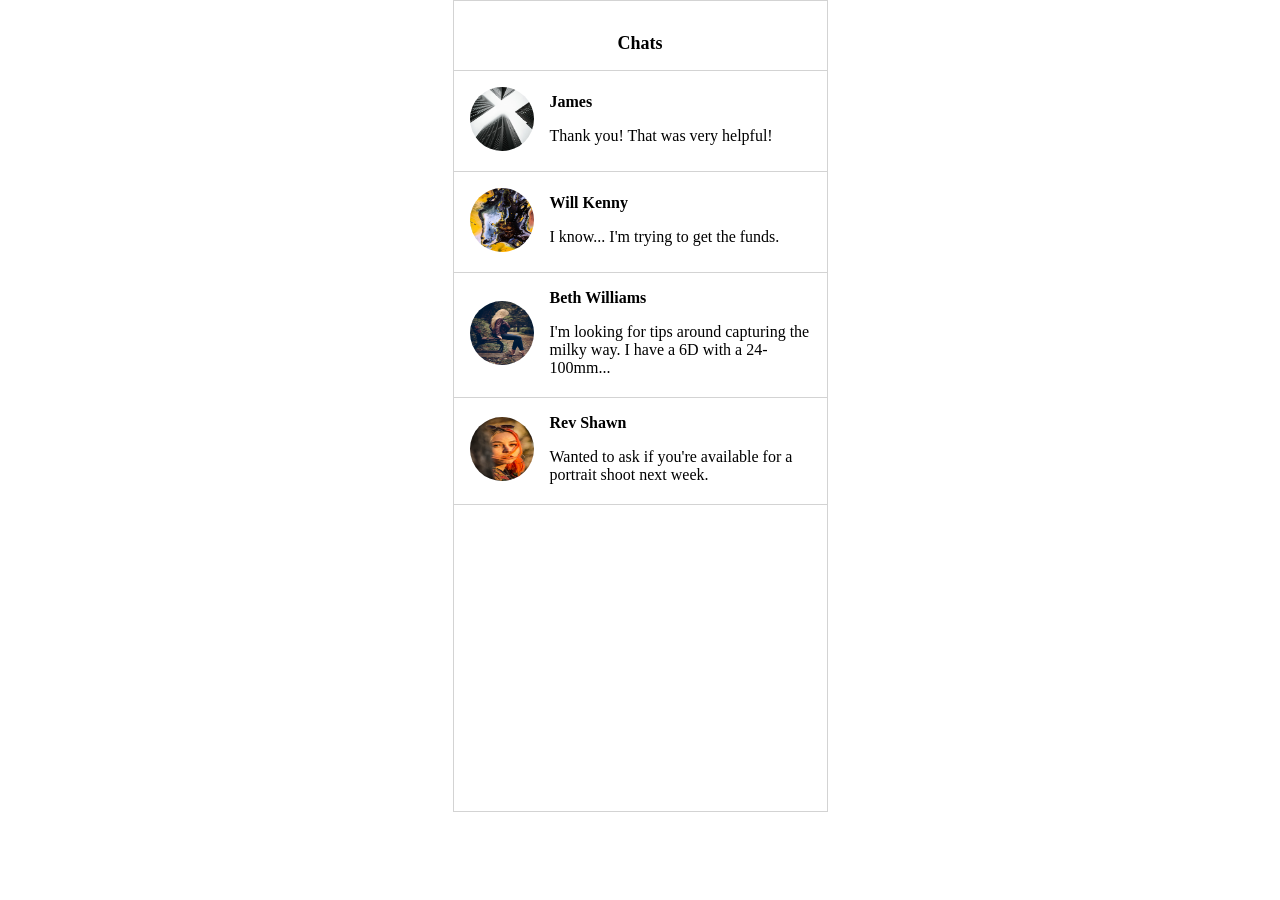
==== chats/chats.html @ 98f096e2 "create chats page" ====
<!DOCTYPE html>
<html lang="en">

<head>
    <meta charset="UTF-8">
    <meta name="viewport" content="width=device-width, initial-scale=1.0">
    <title>Chats</title>
    <link rel="stylesheet" href="chats.css">
</head>

<body>
    <div class="container">

        <header>
            <p class="chat-title">Chats</p>
        </header>

        <article class="chats">

            <section class="james-chat">
                <img class="profile-img" src="images/James.jpg" alt="James profile">
                <div class="chat-info">
                    <p class="name"><a href="">James</a></p>
                    <p>Thank you! That was very helpful!</p>
                </div>
            </section>

            <section class="Will-Kenny">
                <img class="profile-img" src="images/Will Kenny.jpg" alt="Will Kenny profile">
                <div class="chat-info">
                    <p class="name"><a href="">Will Kenny</a></p>
                    <p>I know... I'm trying to get the funds.</p>
                </div>
            </section>

            <section class="Beth-Williams">
                <img class="profile-img" src="images/Beth Williams.jpg" alt="Beth Williams profile">
                <div class="chat-info">
                    <p class="name"><a href="">Beth Williams</a></p>
                    <p>I'm looking for tips around capturing the milky way. I have a 6D with a 24-100mm...</p>
                </div>
            </section>

            <section class="Rev-Shawn">
                <img class="profile-img" src="images/Rev Shawn.jpg" alt="Rev Shawn profile">
                <div class="chat-info">
                    <p class="name"><a href="">Rev Shawn</a></p>
                    <p>Wanted to ask if you're available for a portrait shoot next week.</p>
                </div>
            </section>

        </article>
    </div>
</body>

</html>
---- chats/chats.css ----
* {
    margin: 0;
    padding: 0;
    box-sizing: border-box;
}

body {
    display: flex;
    justify-content: center;
}

.container {
    display: flex;
    flex-direction: column;
    width: 375px;
    height: 812px;
    background-color: #ffffff;
    border: 1px solid lightgrey;
}

header {
    text-align: center;
    padding: 16px;
    border-bottom: 1px solid lightgrey;
}

.chat-title {
    font-size: large;
    font-weight: 700;
    margin-top: 16px;
}

.chats {
    display: flex;
    flex-direction: column;
}

.james-chat,
.Will-Kenny,
.Beth-Williams,
.Rev-Shawn {
    display: flex;
    align-items: center;
    gap: 16px;
    padding: 16px 16px 20px;
    border-bottom: 1px solid lightgrey;
}

.profile-img {
    width: 64px;
    height: 64px;
    min-width: 64px;
    border-radius: 50%;
}

.chat-info {
    display: flex;
    flex-direction: column;
    gap: 16px;
}

.name a {
    font-size: medium;
    font-weight: 800;
    text-decoration: none;
    color:black;
}
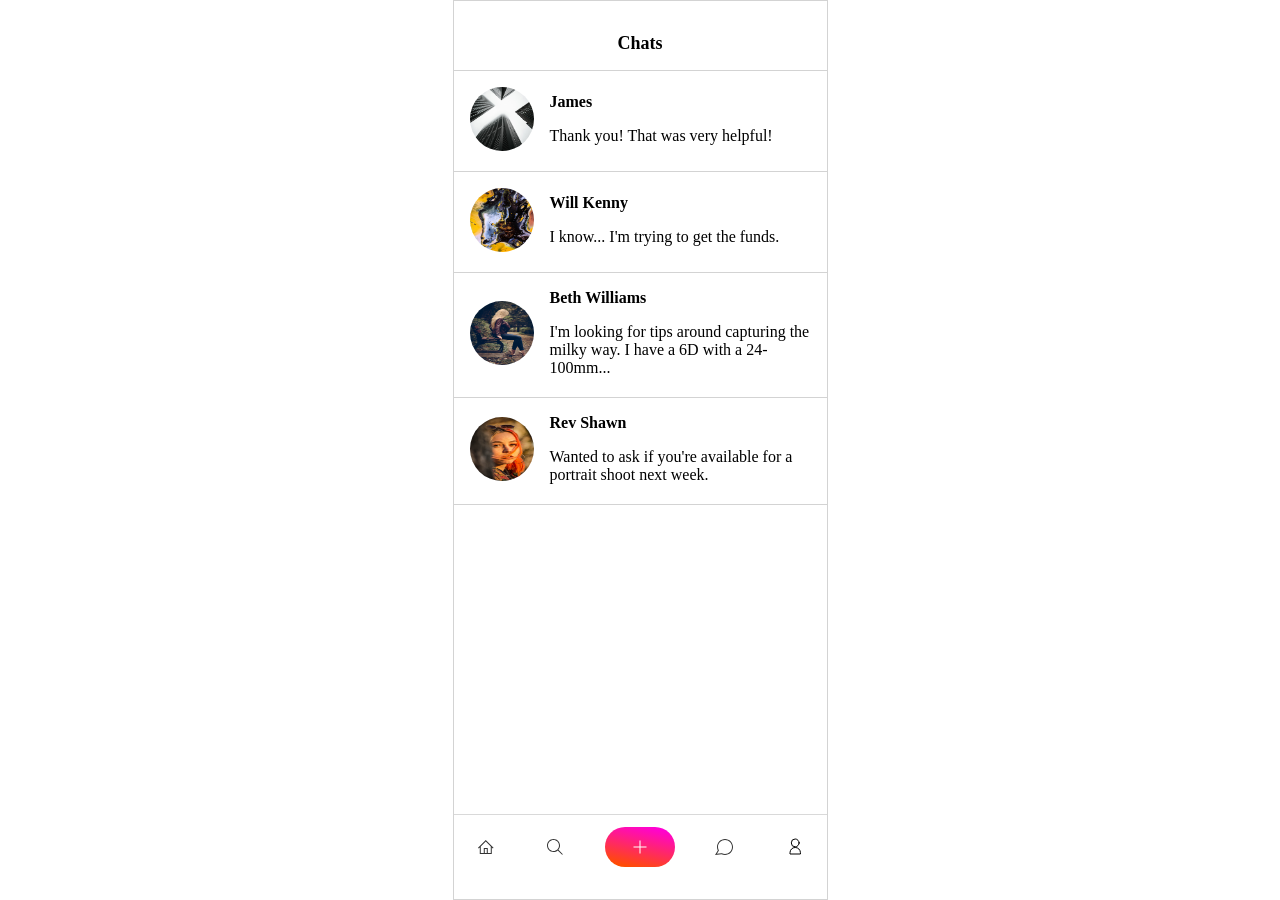
==== commit 2b68a17a: "fix: refactor css styles and add footer to all pages" ====
--- a/chats/chats.html
+++ b/chats/chats.html
@@ -1,56 +1,94 @@
 <!DOCTYPE html>
 <html lang="en">
+  <head>
+    <meta charset="UTF-8" />
+    <meta name="viewport" content="width=device-width, initial-scale=1.0" />
+    <title>Chats</title>
+    <link rel="stylesheet" href="chats.css" />
+    <link rel="stylesheet" href="../tap-bar/tap-bar.css" />
+  </head>
 
-<head>
-    <meta charset="UTF-8">
-    <meta name="viewport" content="width=device-width, initial-scale=1.0">
-    <title>Chats</title>
-    <link rel="stylesheet" href="chats.css">
-</head>
-
-<body>
+  <body>
     <div class="container">
-
+      <div class="content">
         <header>
-            <p class="chat-title">Chats</p>
+          <p class="chat-title">Chats</p>
         </header>
 
         <article class="chats">
+          <section class="james-chat">
+            <img
+              class="profile-img"
+              src="images/James.jpg"
+              alt="James profile"
+            />
+            <div class="chat-info">
+              <p class="name"><a href="">James</a></p>
+              <p>Thank you! That was very helpful!</p>
+            </div>
+          </section>
 
-            <section class="james-chat">
-                <img class="profile-img" src="images/James.jpg" alt="James profile">
-                <div class="chat-info">
-                    <p class="name"><a href="">James</a></p>
-                    <p>Thank you! That was very helpful!</p>
-                </div>
-            </section>
+          <section class="Will-Kenny">
+            <img
+              class="profile-img"
+              src="images/Will Kenny.jpg"
+              alt="Will Kenny profile"
+            />
+            <div class="chat-info">
+              <p class="name"><a href="">Will Kenny</a></p>
+              <p>I know... I'm trying to get the funds.</p>
+            </div>
+          </section>
 
-            <section class="Will-Kenny">
-                <img class="profile-img" src="images/Will Kenny.jpg" alt="Will Kenny profile">
-                <div class="chat-info">
-                    <p class="name"><a href="">Will Kenny</a></p>
-                    <p>I know... I'm trying to get the funds.</p>
-                </div>
-            </section>
+          <section class="Beth-Williams">
+            <img
+              class="profile-img"
+              src="images/Beth Williams.jpg"
+              alt="Beth Williams profile"
+            />
+            <div class="chat-info">
+              <p class="name"><a href="">Beth Williams</a></p>
+              <p>
+                I'm looking for tips around capturing the milky way. I have a 6D
+                with a 24-100mm...
+              </p>
+            </div>
+          </section>
 
-            <section class="Beth-Williams">
-                <img class="profile-img" src="images/Beth Williams.jpg" alt="Beth Williams profile">
-                <div class="chat-info">
-                    <p class="name"><a href="">Beth Williams</a></p>
-                    <p>I'm looking for tips around capturing the milky way. I have a 6D with a 24-100mm...</p>
-                </div>
-            </section>
+          <section class="Rev-Shawn">
+            <img
+              class="profile-img"
+              src="images/Rev Shawn.jpg"
+              alt="Rev Shawn profile"
+            />
+            <div class="chat-info">
+              <p class="name"><a href="">Rev Shawn</a></p>
+              <p>
+                Wanted to ask if you're available for a portrait shoot next
+                week.
+              </p>
+            </div>
+          </section>
+        </article>
+      </div>
 
-            <section class="Rev-Shawn">
-                <img class="profile-img" src="images/Rev Shawn.jpg" alt="Rev Shawn profile">
-                <div class="chat-info">
-                    <p class="name"><a href="">Rev Shawn</a></p>
-                    <p>Wanted to ask if you're available for a portrait shoot next week.</p>
-                </div>
-            </section>
-
-        </article>
+      <footer class="tap-bar">
+        <a href="/Discover/discover.html" class="tap-bar-link">
+          <img src="../tap-bar/img/home.svg" alt="discover" />
+        </a>
+        <a href="/search-results/search-results.html" class="tap-bar-link">
+          <img src="../tap-bar/img/search.svg" alt="search" />
+        </a>
+        <a href="/index.html" class="tap-bar-link">
+          <img src="../tap-bar/img/new.svg" alt="new" />
+        </a>
+        <a href="/chats/chats.html" class="tap-bar-link">
+          <img src="../tap-bar/img/chats.svg" alt="chats" />
+        </a>
+        <a href="/index.html" class="tap-bar-link">
+          <img src="../tap-bar/img/profile.svg" alt="profile" />
+        </a>
+      </footer>
     </div>
-</body>
-
-</html>+  </body>
+</html>
--- a/chats/chats.css
+++ b/chats/chats.css
@@ -4,18 +4,20 @@
     box-sizing: border-box;
 }
 
-body {
+/* body {
     display: flex;
     justify-content: center;
-}
+} */
 
 .container {
     display: flex;
     flex-direction: column;
+    justify-content: space-between;
     width: 375px;
-    height: 812px;
+    min-height: 100vh;
     background-color: #ffffff;
     border: 1px solid lightgrey;
+    margin: auto;
 }
 
 header {
@@ -63,5 +65,5 @@
     font-size: medium;
     font-weight: 800;
     text-decoration: none;
-    color:black;
+    color: black;
 }
--- a/tap-bar/tap-bar.css
+++ b/tap-bar/tap-bar.css
@@ -0,0 +1,11 @@
+.tap-bar {
+    position: sticky;
+    bottom: 0;
+    display: flex;
+    justify-content: space-between;
+    background-color: #fff;
+    width: 100%;
+    height: 84px;
+    box-shadow: 0 -0.5px #0000004D;
+    padding: 12px 12px 36px 12px;
+}
